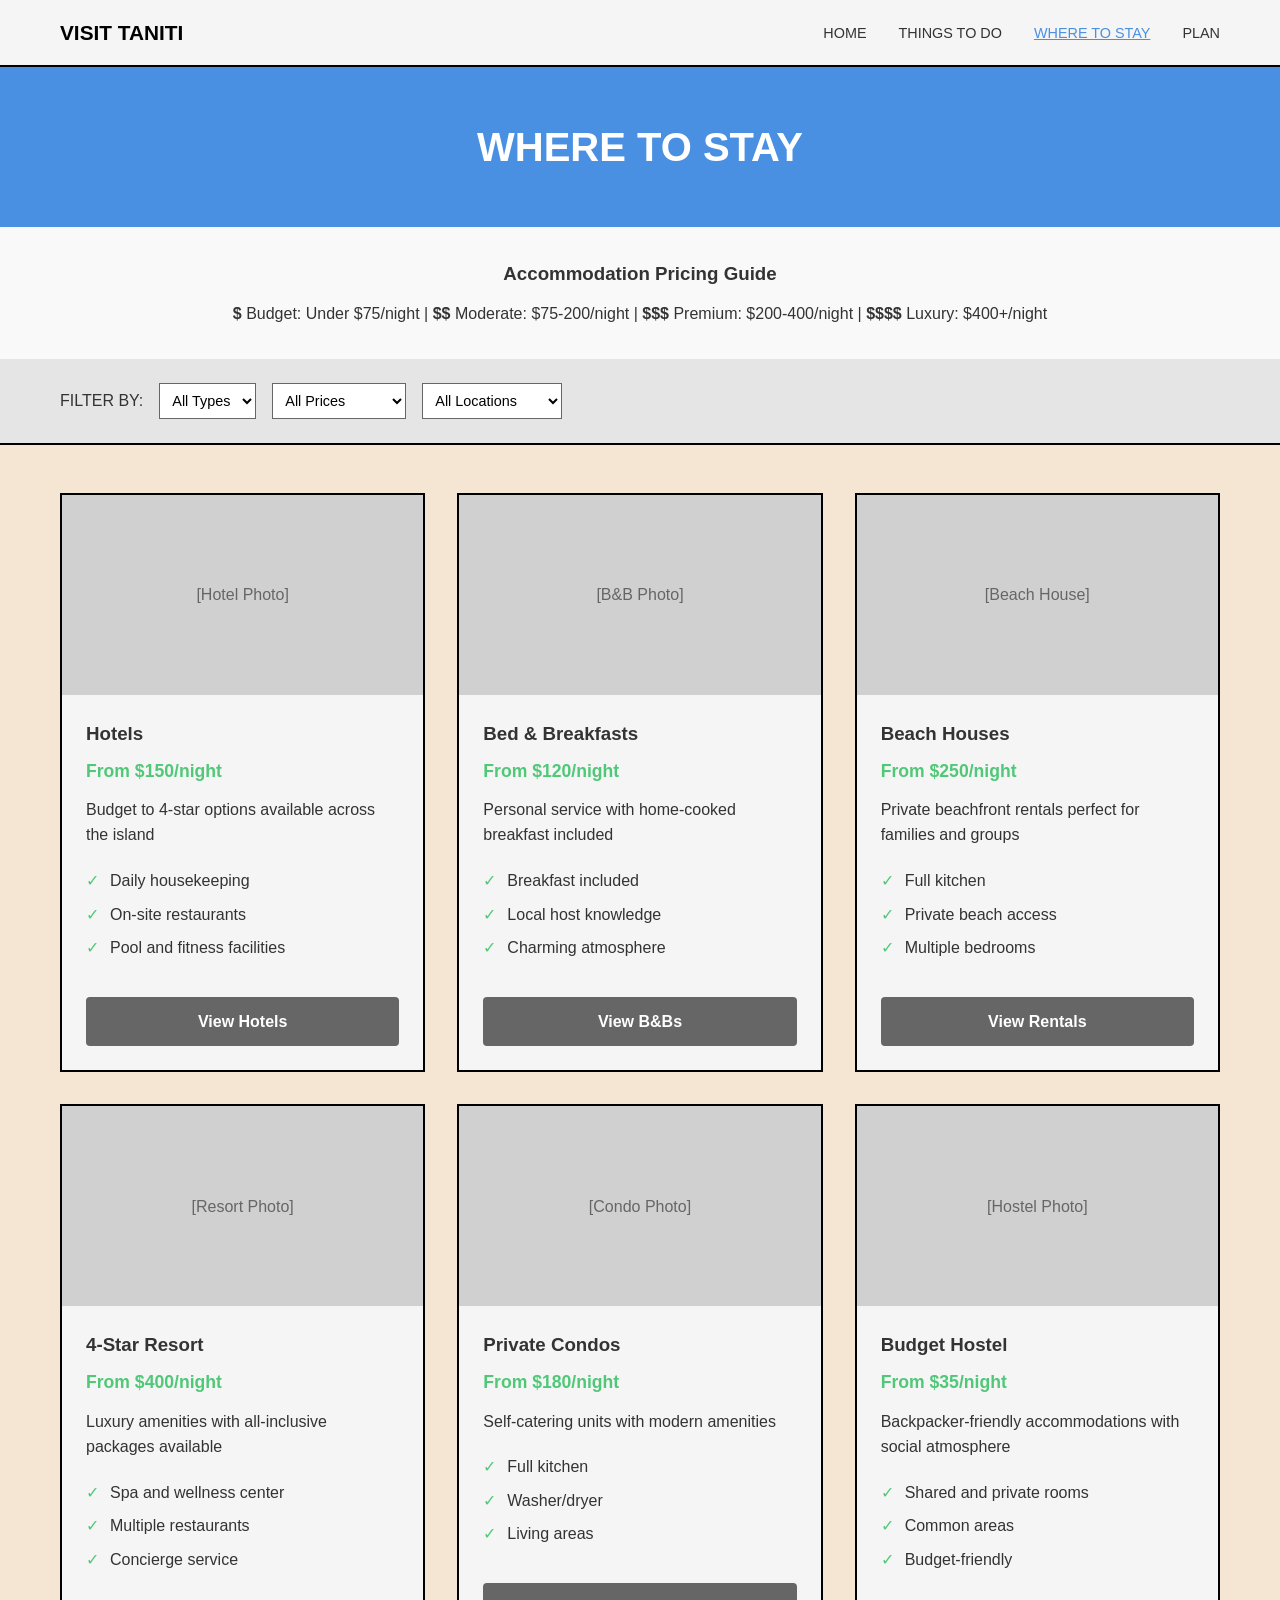
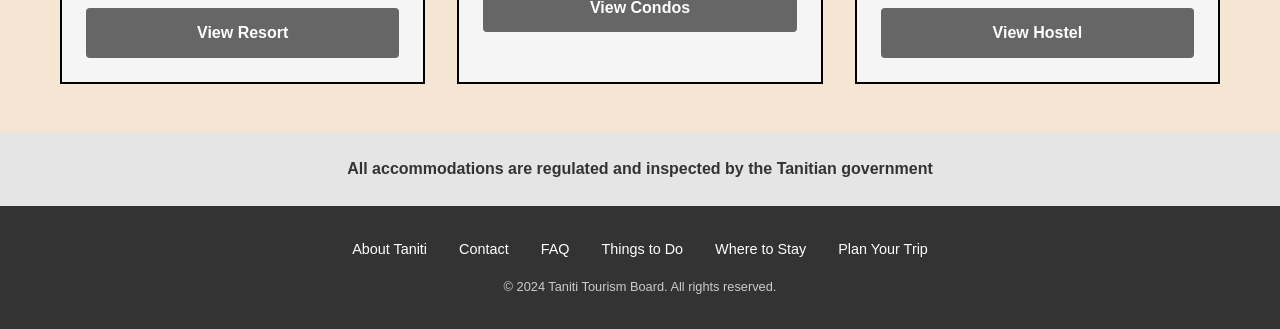
==== stay.html @ 74cd26fb "Moved pricing guide" ====
<!DOCTYPE html>
<html lang="en">
<head>
    <meta charset="UTF-8">
    <meta name="viewport" content="width=device-width, initial-scale=1.0">
    <title>Where to Stay - Visit Taniti</title>
    <link rel="stylesheet" href="styles.css">
</head>
<body>
    <!-- Navigation -->
    <nav class="navbar">
        <div class="container">
            <div class="nav-brand">VISIT TANITI</div>
            <button class="mobile-menu-toggle" aria-label="Toggle menu">
                <span></span>
                <span></span>
                <span></span>
            </button>
            <ul class="nav-menu">
                <li><a href="index.html">HOME</a></li>
                <li><a href="activities.html">THINGS TO DO</a></li>
                <li><a href="stay.html" class="active">WHERE TO STAY</a></li>
                <li><a href="plan.html">PLAN</a></li>
            </ul>
        </div>
    </nav>

    <!-- Mobile Menu -->
    <div class="mobile-menu">
        <a href="index.html">HOME</a>
        <a href="activities.html">THINGS TO DO</a>
        <a href="stay.html" class="active">WHERE TO STAY</a>
        <a href="plan.html">PLAN YOUR TRIP</a>
        <a href="#about">ABOUT</a>
        <a href="#contact">CONTACT</a>
    </div>

    <!-- Page Header -->
    <section class="page-header">
        <div class="container">
            <h1>WHERE TO STAY</h1>
        </div>
    </section>
    <!-- Pricing Guide -->
    <section class="pricing-guide">
        <div class="container">
            <h3>Accommodation Pricing Guide</h3>
            <p><strong>$</strong> Budget: Under $75/night | <strong>$$</strong> Moderate: $75-200/night | <strong>$$$</strong> Premium: $200-400/night | <strong>$$$$</strong> Luxury: $400+/night</p>
        </div>
    </section>
    <!-- Filter Bar -->
    <section class="filter-section">
        <div class="container">
            <div class="filter-bar">
                <span>FILTER BY:</span>
                <select id="type-filter">
                    <option value="all">All Types</option>
                    <option value="hotel">Hotels</option>
                    <option value="bb">B&Bs</option>
                    <option value="rental">Rentals</option>
                    <option value="budget">Budget</option>
                </select>
                <select id="price-filter">
                    <option value="all">All Prices</option>
                    <option value="budget">Budget ($)</option>
                    <option value="moderate">Moderate ($$)</option>
                    <option value="premium">Premium ($$$)</option>
                    <option value="luxury">Luxury ($$$$)</option>
                </select>
                <select id="location-filter">
                    <option value="all">All Locations</option>
                    <option value="bay">Yellow Leaf Bay</option>
                    <option value="city">Taniti City</option>
                    <option value="beach">Beachfront</option>
                </select>
            </div>
        </div>
    </section>

    <!-- Accommodations Grid -->
    <section class="accommodations-section">
        <div class="container">
            <div class="accommodation-grid">
                <!-- Hotels -->
                <div class="accommodation-card" data-type="hotel" data-price="moderate premium">
                    <div class="accommodation-image hotel"></div>
                    <div class="accommodation-content">
                        <h3>Hotels</h3>
                        <div class="price-range">From $150/night</div>
                        <p>Budget to 4-star options available across the island</p>
                        <ul class="amenities">
                            <li>Daily housekeeping</li>
                            <li>On-site restaurants</li>
                            <li>Pool and fitness facilities</li>
                        </ul>
                        <a href="#" class="btn btn-secondary">View Hotels</a>
                    </div>
                </div>

                <!-- B&Bs -->
                <div class="accommodation-card" data-type="bb" data-price="moderate">
                    <div class="accommodation-image bb"></div>
                    <div class="accommodation-content">
                        <h3>Bed & Breakfasts</h3>
                        <div class="price-range">From $120/night</div>
                        <p>Personal service with home-cooked breakfast included</p>
                        <ul class="amenities">
                            <li>Breakfast included</li>
                            <li>Local host knowledge</li>
                            <li>Charming atmosphere</li>
                        </ul>
                        <a href="#" class="btn btn-secondary">View B&Bs</a>
                    </div>
                </div>

                <!-- Beach Houses -->
                <div class="accommodation-card" data-type="rental" data-price="premium">
                    <div class="accommodation-image beach-house"></div>
                    <div class="accommodation-content">
                        <h3>Beach Houses</h3>
                        <div class="price-range">From $250/night</div>
                        <p>Private beachfront rentals perfect for families and groups</p>
                        <ul class="amenities">
                            <li>Full kitchen</li>
                            <li>Private beach access</li>
                            <li>Multiple bedrooms</li>
                        </ul>
                        <a href="#" class="btn btn-secondary">View Rentals</a>
                    </div>
                </div>

                <!-- Resort -->
                <div class="accommodation-card" data-type="hotel" data-price="luxury">
                    <div class="accommodation-image resort"></div>
                    <div class="accommodation-content">
                        <h3>4-Star Resort</h3>
                        <div class="price-range">From $400/night</div>
                        <p>Luxury amenities with all-inclusive packages available</p>
                        <ul class="amenities">
                            <li>Spa and wellness center</li>
                            <li>Multiple restaurants</li>
                            <li>Concierge service</li>
                        </ul>
                        <a href="#" class="btn btn-secondary">View Resort</a>
                    </div>
                </div>

                <!-- Private Condos -->
                <div class="accommodation-card" data-type="rental" data-price="moderate">
                    <div class="accommodation-image condo"></div>
                    <div class="accommodation-content">
                        <h3>Private Condos</h3>
                        <div class="price-range">From $180/night</div>
                        <p>Self-catering units with modern amenities</p>
                        <ul class="amenities">
                            <li>Full kitchen</li>
                            <li>Washer/dryer</li>
                            <li>Living areas</li>
                        </ul>
                        <a href="#" class="btn btn-secondary">View Condos</a>
                    </div>
                </div>

                <!-- Budget Hostel -->
                <div class="accommodation-card" data-type="budget" data-price="budget">
                    <div class="accommodation-image hostel"></div>
                    <div class="accommodation-content">
                        <h3>Budget Hostel</h3>
                        <div class="price-range">From $35/night</div>
                        <p>Backpacker-friendly accommodations with social atmosphere</p>
                        <ul class="amenities">
                            <li>Shared and private rooms</li>
                            <li>Common areas</li>
                            <li>Budget-friendly</li>
                        </ul>
                        <a href="#" class="btn btn-secondary">View Hostel</a>
                    </div>
                </div>
            </div>
        </div>
    </section>

    <!-- Trust Badge -->
    <section class="trust-section">
        <div class="container">
            <p><strong>All accommodations are regulated and inspected by the Tanitian government</strong></p>
        </div>
    </section>

    <!-- Footer -->
    <footer class="footer">
        <div class="container">
            <div class="footer-links">
                <a href="#about">About Taniti</a>
                <a href="#contact">Contact</a>
                <a href="#faq">FAQ</a>
                <a href="activities.html">Things to Do</a>
                <a href="stay.html">Where to Stay</a>
                <a href="plan.html">Plan Your Trip</a>
            </div>
            <p class="footer-copy">&copy; 2024 Taniti Tourism Board. All rights reserved.</p>
        </div>
    </footer>

    <script src="script.js"></script>
</body>
</html>
---- styles.css ----
/* Reset and Base Styles */
* {
    margin: 0;
    padding: 0;
    box-sizing: border-box;
}

body {
    font-family: 'Segoe UI', Tahoma, Geneva, Verdana, sans-serif;
    line-height: 1.6;
    color: #333;
    background: #F5E6D3;
}

.container {
    max-width: 1200px;
    margin: 0 auto;
    padding: 0 20px;
}

/* Navigation */
.navbar {
    background: #f5f5f5;
    border-bottom: 2px solid #000;
    padding: 1rem 0;
    position: sticky;
    top: 0;
    z-index: 1000;
}

.navbar .container {
    display: flex;
    justify-content: space-between;
    align-items: center;
}

.nav-brand {
    font-size: 1.3rem;
    font-weight: bold;
    color: #000;
}

.nav-menu {
    display: flex;
    list-style: none;
    gap: 2rem;
}

.nav-menu a {
    text-decoration: none;
    color: #333;
    font-size: 0.9rem;
    font-weight: 500;
    transition: color 0.3s;
}

.nav-menu a:hover,
.nav-menu a.active {
    color: #4A90E2;
    text-decoration: underline;
}

/* Mobile Menu Toggle */
.mobile-menu-toggle {
    display: none;
    flex-direction: column;
    background: none;
    border: none;
    cursor: pointer;
    padding: 5px;
}

.mobile-menu-toggle span {
    width: 25px;
    height: 3px;
    background: #333;
    margin: 3px 0;
    transition: 0.3s;
}

.mobile-menu {
    display: none;
    position: fixed;
    top: 70px;
    left: 0;
    right: 0;
    background: #333;
    padding: 2rem;
    flex-direction: column;
    gap: 1.5rem;
    z-index: 999;
}

.mobile-menu a {
    color: #fff;
    text-decoration: none;
    font-size: 1.1rem;
    font-weight: bold;
}

.mobile-menu a.active {
    color: #4A90E2;
}

.mobile-menu.active {
    display: flex;
}

/* Hero Section */
.hero {
    background: linear-gradient(135deg, #667eea 0%, #764ba2 100%);
    color: #fff;
    padding: 8rem 2rem;
    text-align: center;
}

.hero-content h1 {
    font-size: 2.5rem;
    margin-bottom: 2rem;
}

.hero-buttons {
    display: flex;
    gap: 1rem;
    justify-content: center;
    flex-wrap: wrap;
}

/* Buttons */
.btn {
    padding: 0.75rem 1.5rem;
    border-radius: 4px;
    text-decoration: none;
    font-weight: 600;
    transition: all 0.3s;
    display: inline-block;
    border: none;
    cursor: pointer;
    font-size: 1rem;
}

.btn-primary {
    background: #4A90E2;
    color: #fff;
}

.btn-primary:hover {
    background: #357ABD;
}

.btn-secondary {
    background: #666;
    color: #fff;
}

.btn-secondary:hover {
    background: #444;
}

/* About Intro Section (NEW) */
.about-intro {
    background: #f9f9f9;
    padding: 3rem 0;
    border-bottom: 1px solid #ddd;
}

.about-intro h2 {
    text-align: center;
    margin-bottom: 1.5rem;
    color: #333;
}

.about-intro p {
    max-width: 900px;
    margin: 0 auto;
    font-size: 1.1rem;
    line-height: 1.8;
    text-align: center;
}

/* Explore Section */
.explore-section {
    padding: 4rem 0;
}

.explore-section h2 {
    text-align: center;
    margin-bottom: 3rem;
    font-size: 2rem;
}

.category-grid {
    display: grid;
    grid-template-columns: repeat(auto-fit, minmax(300px, 1fr));
    gap: 2rem;
}

.category-card {
    background: #f5f5f5;
    border: 2px solid #000;
    padding: 1.5rem;
    text-align: center;
}

.category-image {
    height: 200px;
    background: #d0d0d0;
    margin-bottom: 1rem;
    display: flex;
    align-items: center;
    justify-content: center;
    color: #666;
    font-size: 0.9rem;
}

.category-image.beach::before { content: '[Beach Image]'; }
.category-image.rainforest::before { content: '[Rainforest Image]'; }
.category-image.volcano::before { content: '[Volcano Image]'; }

.category-card h3 {
    margin-bottom: 0.5rem;
}

.category-card p {
    margin-bottom: 1rem;
    color: #666;
}

.card-link {
    color: #4A90E2;
    text-decoration: none;
    font-weight: 600;
}

.card-link:hover {
    text-decoration: underline;
}

/* Planning Section */
.planning-section {
    background: #f9f9f9;
    padding: 4rem 0;
}

.planning-section h2 {
    text-align: center;
    margin-bottom: 3rem;
}

.planning-grid {
    display: grid;
    grid-template-columns: repeat(auto-fit, minmax(400px, 1fr));
    gap: 2rem;
}

.planning-card {
    background: #f5f5f5;
    border: 2px solid #000;
    padding: 2rem;
}

.planning-card h3 {
    margin-bottom: 1rem;
}

.planning-card ul {
    list-style: none;
    margin: 1rem 0;
}

.planning-card ul li {
    padding: 0.25rem 0;
}

/* Essentials Section */
.essentials-section {
    background: #e5e5e5;
    padding: 2rem 0;
}

.essentials-section h3 {
    margin-bottom: 1rem;
}

/* Newsletter Section */
.newsletter-section {
    background: #f5f5f5;
    padding: 3rem 0;
}

.newsletter-section h3 {
    margin-bottom: 0.5rem;
}

.newsletter-form {
    display: flex;
    gap: 1rem;
    margin-top: 1rem;
    max-width: 500px;
    flex-wrap: wrap;
}

.newsletter-form input {
    flex: 1;
    padding: 0.75rem;
    border: 1px solid #000;
    min-width: 250px;
}

/* Footer */
.footer {
    background: #333;
    color: #fff;
    padding: 2rem 0;
}

.footer-links {
    display: flex;
    gap: 2rem;
    margin-bottom: 1rem;
    flex-wrap: wrap;
    justify-content: center;
}

.footer-links a {
    color: #fff;
    text-decoration: none;
    font-size: 0.9rem;
}

.footer-links a:hover {
    text-decoration: underline;
}

.footer-copy {
    text-align: center;
    color: #ccc;
    font-size: 0.8rem;
}

/* Page Header */
.page-header {
    background: #4A90E2;
    color: #fff;
    padding: 3rem 0;
    text-align: center;
}

.page-header h1 {
    font-size: 2.5rem;
}

/* Filter Section */
.filter-section {
    background: #e5e5e5;
    padding: 1.5rem 0;
    border-bottom: 2px solid #000;
}

.filter-bar {
    display: flex;
    gap: 1rem;
    align-items: center;
    flex-wrap: wrap;
}

.filter-bar select {
    padding: 0.5rem;
    border: 1px solid #666;
    background: #fff;
    font-size: 0.9rem;
}

/* Activity Grid */
.activity-category {
    padding: 3rem 0;
    border-bottom: 1px solid #ddd;
}

.activity-category h2 {
    margin-bottom: 0.5rem;
}

.category-description {
    color: #666;
    margin-bottom: 2rem;
}

.activity-grid {
    display: grid;
    grid-template-columns: repeat(3, 1fr);
    gap: 2rem;
}

.activity-card {
    background: #f5f5f5;
    border: 2px solid #000;
    display: flex;
    flex-direction: column;
}

.activity-image {
    height: 180px;
    background: #d0d0d0;
    display: flex;
    align-items: center;
    justify-content: center;
    color: #666;
    font-size: 0.9rem;
}

.activity-image.beach-relaxation::before { content: '[Beach Photo]'; }
.activity-image.snorkeling::before { content: '[Snorkeling Photo]'; }
.activity-image.fishing::before { content: '[Fishing Photo]'; }
.activity-image.hiking::before { content: '[Hiking Photo]'; }
.activity-image.ziplining::before { content: '[Zip-line Photo]'; }
.activity-image.volcano::before { content: '[Volcano Photo]'; }
.activity-image.museum::before { content: '[Museum Photo]'; }

.activity-content {
    padding: 1.5rem;
    display: flex;
    flex-direction: column;
    flex-grow: 1;
}

.activity-content h3 {
    margin-bottom: 0.75rem;
}

.activity-tags {
    display: flex;
    gap: 0.5rem;
    margin-bottom: 0.75rem;
    flex-wrap: wrap;
}

.tag {
    padding: 0.25rem 0.75rem;
    font-size: 0.75rem;
    border-radius: 3px;
    font-weight: 600;
}

.tag-family {
    background: #50C878;
    color: #fff;
}

.tag-adventure {
    background: #FFB347;
    color: #fff;
}

.tag-relax {
    background: #4A90E2;
    color: #fff;
}

.activity-content p {
    margin-bottom: 1rem;
    color: #555;
    flex-grow: 1;
}

.activity-meta {
    display: flex;
    gap: 1.5rem;
    font-size: 0.9rem;
    color: #666;
    margin-top: auto;
}

.price {
    font-weight: bold;
    color: #50C878;
}

/* Pricing Guide */
.pricing-guide {
    background: #f9f9f9;
    padding: 2rem 0;
    text-align: center;
}

.pricing-guide h3 {
    margin-bottom: 0.75rem;
}

/* Accommodation Grid */
.accommodations-section {
    padding: 3rem 0;
}

.accommodation-grid {
    display: grid;
    grid-template-columns: repeat(auto-fit, minmax(350px, 1fr));
    gap: 2rem;
}

.accommodation-card {
    background: #f5f5f5;
    border: 2px solid #000;
}

.accommodation-image {
    height: 200px;
    background: #d0d0d0;
    display: flex;
    align-items: center;
    justify-content: center;
    color: #666;
}

.accommodation-image.hotel::before { content: '[Hotel Photo]'; }
.accommodation-image.bb::before { content: '[B&B Photo]'; }
.accommodation-image.beach-house::before { content: '[Beach House]'; }
.accommodation-image.resort::before { content: '[Resort Photo]'; }
.accommodation-image.condo::before { content: '[Condo Photo]'; }
.accommodation-image.hostel::before { content: '[Hostel Photo]'; }

.accommodation-content {
    padding: 1.5rem;
}

.accommodation-content h3 {
    margin-bottom: 0.5rem;
}

.price-range {
    font-weight: bold;
    color: #50C878;
    margin-bottom: 0.75rem;
    font-size: 1.1rem;
}

.amenities {
    list-style: none;
    margin: 1rem 0;
}

.amenities li {
    padding: 0.25rem 0;
    padding-left: 1.5rem;
    position: relative;
}

.amenities li::before {
    content: '✓';
    position: absolute;
    left: 0;
    color: #50C878;
}

.accommodation-content .btn {
    margin-top: 1rem;
    width: 100%;
    text-align: center;
}

/* Trust Section */
.trust-section {
    background: #e5e5e5;
    padding: 1.5rem 0;
    text-align: center;
}

/* Plan Page Sections */
.plan-section {
    padding: 3rem 0;
    border-bottom: 1px solid #ddd;
}

.plan-section h2 {
    margin-bottom: 1.5rem;
}

.section-intro {
    text-align: center;
    color: #666;
    margin-bottom: 2rem;
    font-size: 1.1rem;
}

/* Transport Grid */
.transport-grid {
    display: grid;
    grid-template-columns: repeat(auto-fit, minmax(300px, 1fr));
    gap: 2rem;
}

.transport-card {
    background: #f5f5f5;
    border: 2px solid #000;
    padding: 1.5rem;
}

.transport-card h3 {
    margin-bottom: 0.5rem;
}

.cost-badge {
    display: inline-block;
    padding: 0.5rem 1rem;
    border-radius: 4px;
    font-weight: bold;
    margin-bottom: 1rem;
    font-size: 0.9rem;
}

.cost-badge.budget {
    background: #50C878;
    color: #fff;
}

.cost-badge.moderate {
    background: #FFB347;
    color: #fff;
}

.cost-badge.premium {
    background: #FF6B6B;
    color: #fff;
}

.transport-card .details {
    list-style: none;
    margin: 1rem 0;
}

.transport-card .details li {
    padding: 0.25rem 0;
}

.recommendation {
    margin-top: 1rem;
    font-style: italic;
    color: #666;
    font-size: 0.9rem;
}

/* Dining Section */
.dining-section {
    background: #f9f9f9;
}

.dining-grid {
    display: grid;
    grid-template-columns: repeat(auto-fit, minmax(400px, 1fr));
    gap: 2rem;
}

.dining-card {
    background: #f5f5f5;
    border: 2px solid #000;
    padding: 2rem;
}

.dining-card h3 {
    margin-bottom: 1rem;
}

.dining-card h4 {
    margin-top: 1rem;
    margin-bottom: 0.5rem;
}

.dining-locations {
    margin: 1rem 0;
}

.location {
    margin-bottom: 1.5rem;
}

.cost-note {
    margin-top: 1rem;
    padding: 0.75rem;
    background: #fff;
    border-left: 4px solid #4A90E2;
}

.grocery-list {
    list-style: none;
    margin: 1rem 0;
}

.grocery-list li {
    padding: 0.25rem 0;
    padding-left: 1.5rem;
    position: relative;
}

.grocery-list li::before {
    content: '•';
    position: absolute;
    left: 0;
}

/* Arrival Section */
.arrival-grid {
    display: grid;
    grid-template-columns: repeat(auto-fit, minmax(400px, 1fr));
    gap: 2rem;
}

.arrival-card {
    background: #f5f5f5;
    border: 2px solid #000;
    padding: 2rem;
}

.arrival-card h3 {
    margin-bottom: 1rem;
}

.arrival-card ul {
    list-style: none;
    margin: 1rem 0;
}

.arrival-card ul li {
    padding: 0.25rem 0;
    padding-left: 1.5rem;
    position: relative;
}

.arrival-card ul li::before {
    content: '✈';
    position: absolute;
    left: 0;
}

/* Essentials Detail */
.essentials-detail {
    background: #f9f9f9;
}

.essentials-grid {
    display: grid;
    grid-template-columns: repeat(auto-fit, minmax(300px, 1fr));
    gap: 2rem;
}

.essential-item {
    background: #f5f5f5;
    border: 2px solid #000;
    padding: 1.5rem;
}

.essential-item h3 {
    margin-bottom: 1rem;
    color: #4A90E2;
}

.essential-item p {
    margin-bottom: 0.5rem;
}

/* Itineraries Section */
.itinerary-grid {
    display: grid;
    grid-template-columns: repeat(auto-fit, minmax(400px, 1fr));
    gap: 2rem;
}

.itinerary-card {
    background: #f5f5f5;
    border: 2px solid #000;
    padding: 2rem;
}

.itinerary-card h3 {
    margin-bottom: 1rem;
}

.itinerary-list {
    list-style: none;
    margin: 1rem 0;
}

.itinerary-list li {
    padding: 0.75rem 0;
    border-bottom: 1px solid #ddd;
}

.itinerary-list li:last-child {
    border-bottom: none;
}

/* Responsive Design */
@media (max-width: 1024px) {
    .activity-grid {
        grid-template-columns: repeat(2, 1fr);
    }
}

@media (max-width: 768px) {
    .nav-menu {
        display: none;
    }

    .mobile-menu-toggle {
        display: flex;
    }

    .hero-content h1 {
        font-size: 1.8rem;
    }

    .category-grid,
    .activity-grid,
    .accommodation-grid,
    .transport-grid,
    .dining-grid,
    .arrival-grid,
    .essentials-grid,
    .itinerary-grid {
        grid-template-columns: 1fr;
    }
    
    .planning-grid {
        grid-template-columns: 1fr;
    }
    
    .hero-buttons {
        flex-direction: column;
        align-items: stretch;
    }
    
    .filter-bar {
        flex-direction: column;
        align-items: stretch;
    }
    
    .filter-bar select {
        width: 100%;
    }
}

@media (max-width: 480px) {
    .page-header h1 {
        font-size: 1.8rem;
    }
    
    .newsletter-form {
        flex-direction: column;
    }
    
    .newsletter-form input {
        width: 100%;
    }
}
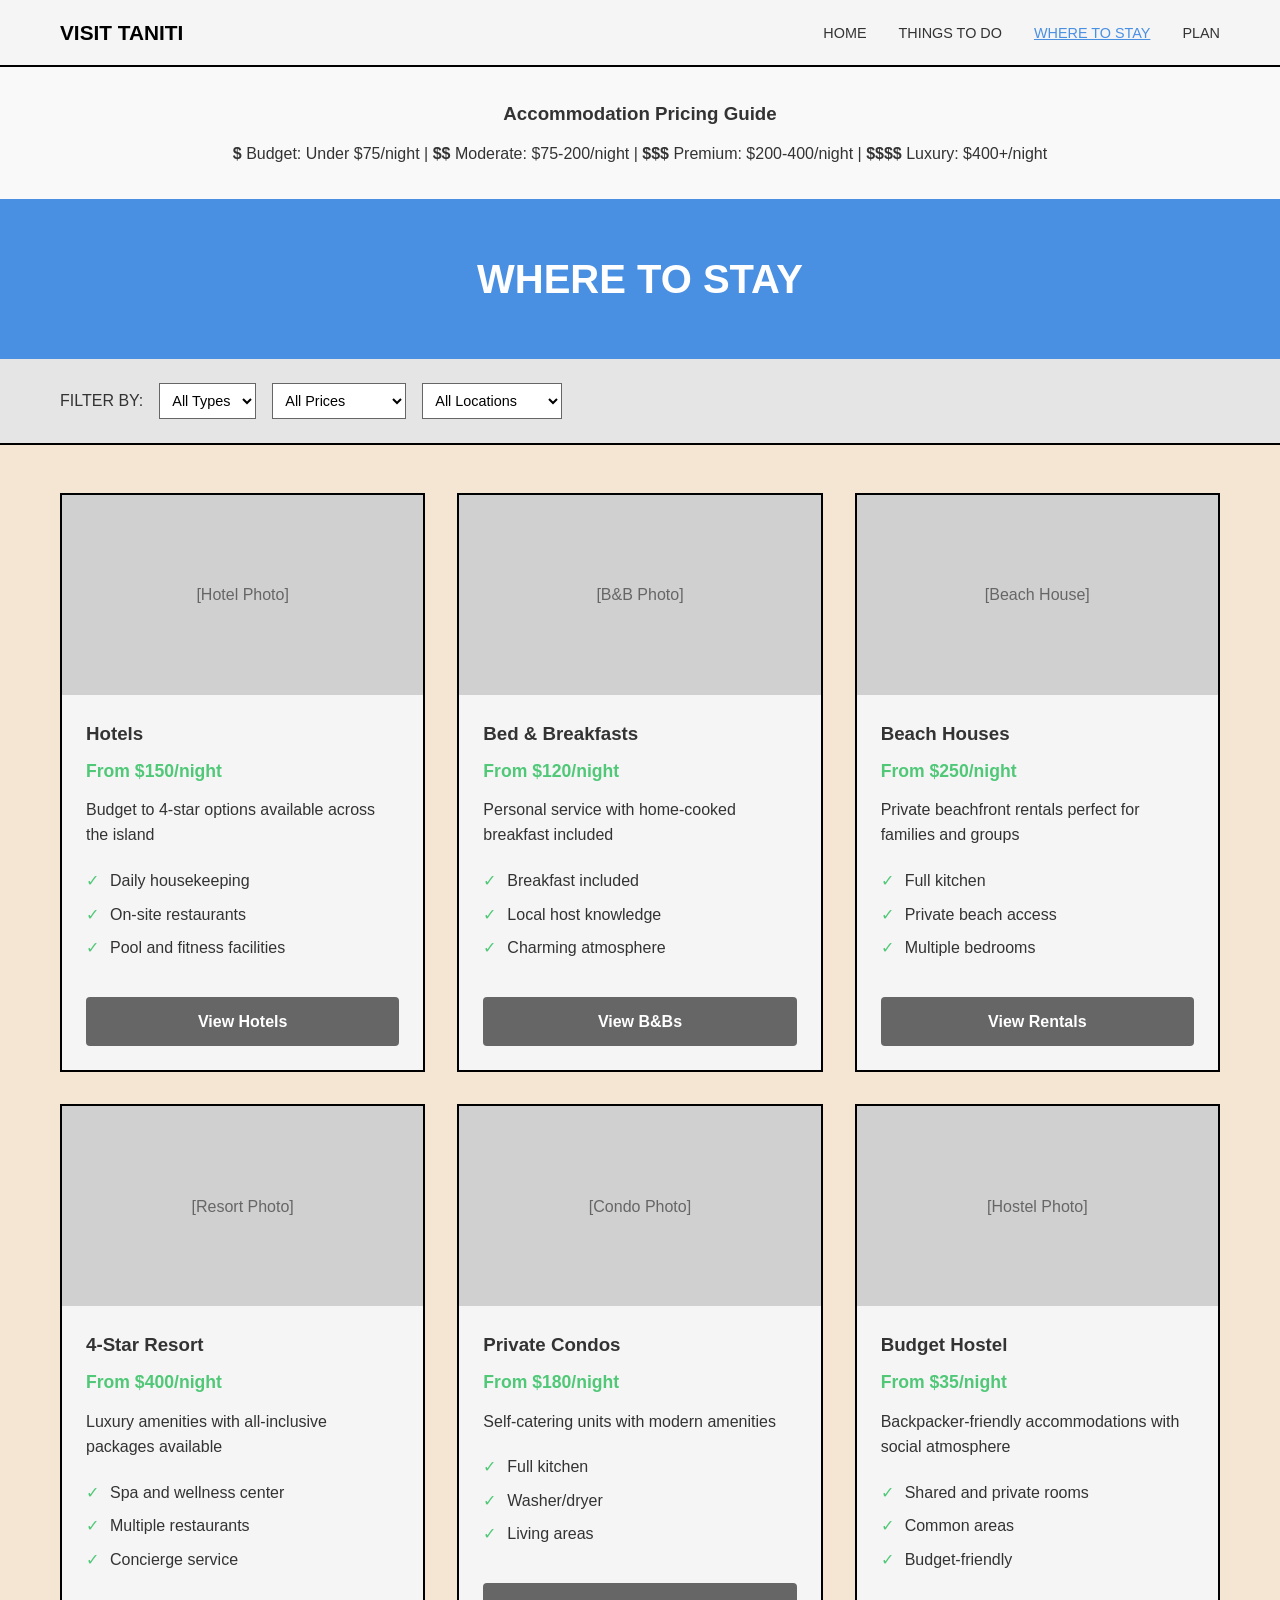
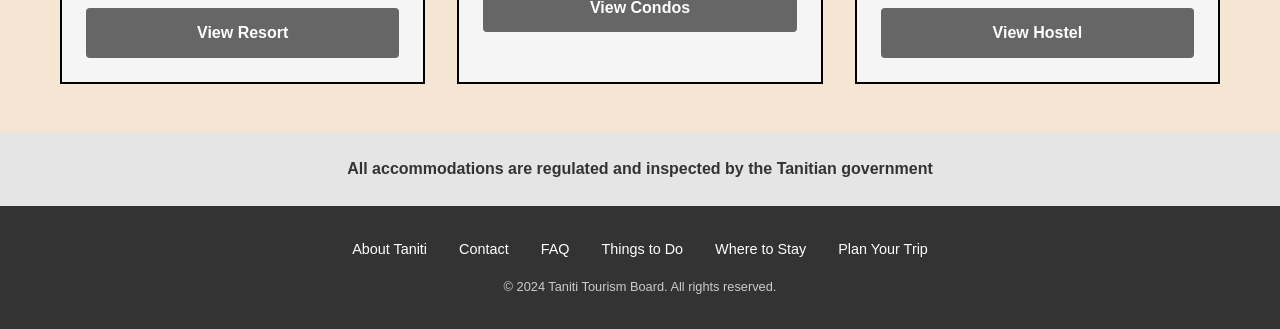
==== commit f160129d: "Moved pricing guide to top" ====
--- a/stay.html
+++ b/stay.html
@@ -35,17 +35,17 @@
         <a href="#contact">CONTACT</a>
     </div>
 
+    <!-- Pricing Guide -->
+    <section class="pricing-guide">
+        <div class="container">
+            <h3>Accommodation Pricing Guide</h3>
+            <p><strong>$</strong> Budget: Under $75/night | <strong>$$</strong> Moderate: $75-200/night | <strong>$$$</strong> Premium: $200-400/night | <strong>$$$$</strong> Luxury: $400+/night</p>
+        </div>
+    </section>
     <!-- Page Header -->
     <section class="page-header">
         <div class="container">
             <h1>WHERE TO STAY</h1>
-        </div>
-    </section>
-    <!-- Pricing Guide -->
-    <section class="pricing-guide">
-        <div class="container">
-            <h3>Accommodation Pricing Guide</h3>
-            <p><strong>$</strong> Budget: Under $75/night | <strong>$$</strong> Moderate: $75-200/night | <strong>$$$</strong> Premium: $200-400/night | <strong>$$$$</strong> Luxury: $400+/night</p>
         </div>
     </section>
     <!-- Filter Bar -->
